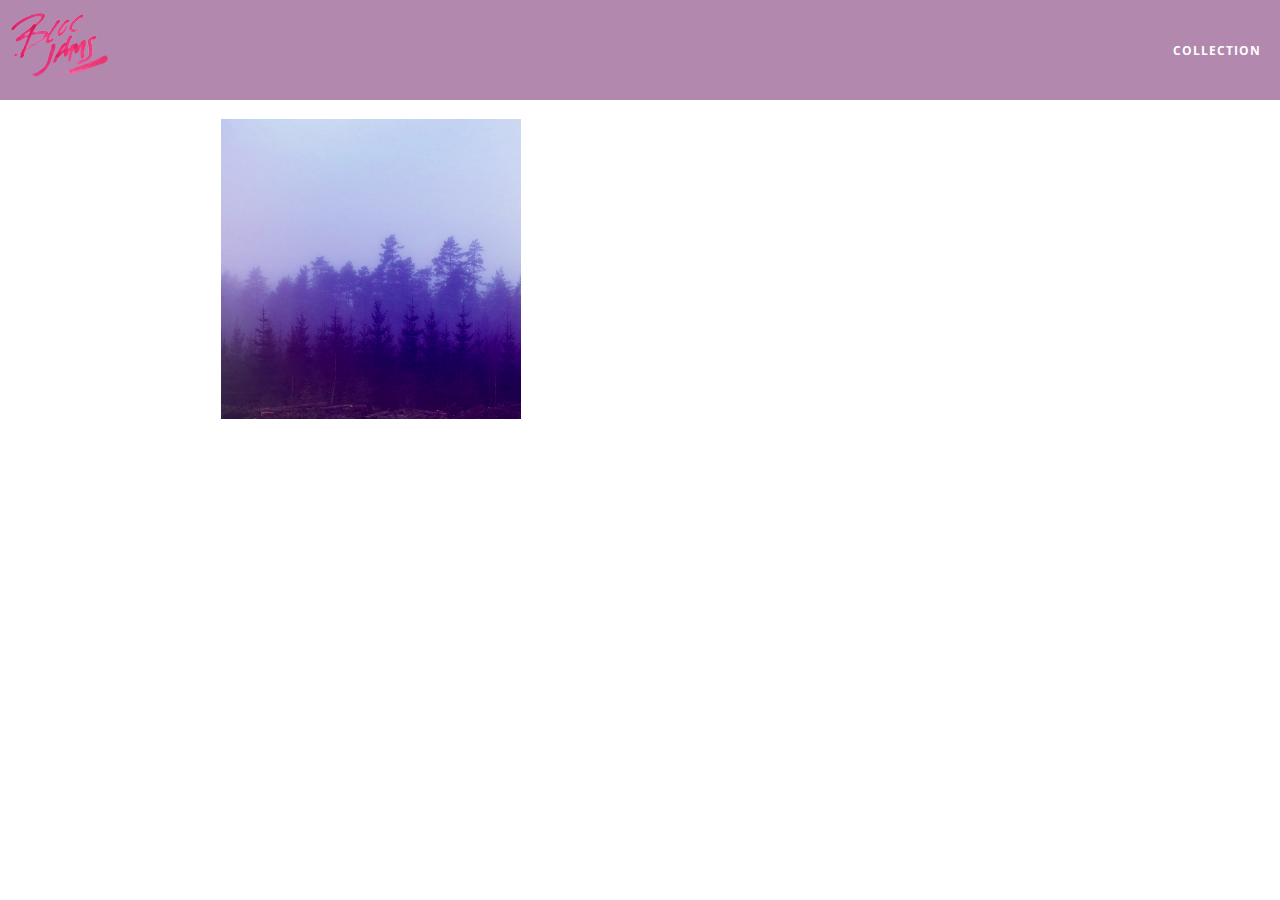
==== album.html @ ec7986e0 "album view checkpoint" ====
<!DOCTYPE html>
<html>
  <head>
    <title>Bloc Jams</title>
    <meta name="viewport" content="width=device-width, initial-scale=1">
    <link rel="stylesheet" type="text/css" href="http://fonts.googleapis.com/css?family=Open+Sans:400,800,600,700,300">
    <link rel="stylesheet" type="text/css" href="http://code.ionicframework.com/ionicons/2.0.1/css/ionicons.min.css">
    <link rel="stylesheet" type="text/css" href="styles/normalize.css">
    <link rel="stylesheet" type="text/css" href="styles/main.css">
    <link rel="stylesheet" type="text/css" href="styles/album.css">
  </head>
    <body class="album">
        
        <nav class="navbar">
            <a href="index.html" class="logo">
                <img src="assets/images/bloc_jams_logo.png" alt="bloc jams logo">
            </a>
            <div class="links-container">
                <a href="collection.html" class="navbar-link">collection</a>
            </div>
        </nav>
        
        <main class="album-view container narrow">
            <section class="clearfix">
                <div class="column half">
                    <img src="assets/images/album_covers/01.png" class="album-cover-art"> 
                </div>
                <div class="album-view-details column half">
                    <h2 class="album-view-title">The Colors</h2>
                    <h3 class="album-view-artist">Pablo Picasso</h3>
                    <h5 class="album-view-release-info">1909 Spanish Records</h5>
                </div>
            </section>
            
            <table class="album-view-song-list">
                <tr class="album-view-song-item">
                    <td class="song-item-number">1</td>
                    <td class="song-item-title">Blue</td>
                    <td class="song-item-duration">X:XX</td>
                </tr>
                <tr class="album-view-song-item">
                    <td class="song-item-number">2</td>
                    <td class="song-item-title">Red</td>
                    <td class="song-item-duration">X:XX</td>
                </tr>
                <tr class="album-view-song-item">
                    <td class="song-item-number">3</td>
                    <td class="song-item-title">Green</td>
                    <td class="song-item-duration">X:XX</td>
                </tr>
                <tr class="album-view-song-item">
                    <td class="song-item-number">4</td>
                    <td class="song-item-title">Purple</td>
                    <td class="song-item-duration">X:XX</td>
                </tr>
                <tr class="album-view-song-item">
                    <td class="song-item-number">5</td>
                    <td class="song-item-title">Black</td>
                    <td class="song-item-duration">X:XX</td>
                </tr>
            </table>
        </main>
        
    </body>
</html>
---- styles/main.css ----
*, *:before, *:after {
    -moz-box-sizing: border-box;
    -webkit-box-sizing: border-box;
    box-sizing: border-box;
}

html {
  height: 100%;
}

body {
  font-family: 'Open Sans';
  color: white;
  min-height: 100%;
}

.navbar {
  position: relative;
  padding: 0.5rem;
  background-color: rgba(101,18,95,0.5);
  z-index: 1;
}

.navbar.logo {
  position: relative;
  left: 2rem;
  cursor: pointer;
}

.navbar .links-container {
    display: table;
    position: absolute;
    top: 0;
    right: 0;
    height: 100px;
    color: white;
    text-decoration: none;
}

.links-container .navbar-link {
    display: table-cell;
    position: relative;
    height: 100%;
    padding-left: 1rem;
    padding-right: 1rem;
    vertical-align: middle;
    color: white;
    font-size: 0.625rem;
    letter-spacing: 0.05rem;
    font-weight: 700;
    text-transform: uppercase;
    text-decoration: none;
    cursor: pointer;
}

.links-container .navbar-link:hover {
    color: rgb(233,50,117);
}

.links-container .navbar-link:active {
    color: rgb(233, 50, 117);
    background-color: white;
}

.container {
    margin: 0 auto;
    max-width: 64rem;
}

.container.narrow {
    max-width: 56rem;
}

@media (min-width: 40rem) {
    html { font-size: 112%; }
}

@media (min-width: 64rem) {
    html { font-size: 120%;}

    .column {
        float: left;
        padding-left: 1rem;
        padding-right: 1rem;
    }
    
    .column.full { width: 100%; }
    .column.two-thirds { width: 66.7%; }
    .column.half { width: 50%; }
    .column.third { width: 33.3%; }
    .column.fourth { width: 25%; }
    .column.flow-opposite { float: right; }
}

.clearfix:before,
.clearfix:after {
    content: " ";
    display: table;
}

.clearfix:after {
    clear: both;
}
---- styles/album.css ----
body.album {
    background-image: url(../assets/images/blurred_backgrounds/blur_bg_3.jpg);
    background-repeat: no-repeat;
    background-attachment: fixed;
    background-position: center center;
    background-size: cover;
}

.album-cover-art {
    position: relative;
    left: 20%;
    margin-top: 1rem;
    width: 60%;
}

.album-view-details {
    position: relative;
    top: 1.5rem;
    padding: 1rem;
}

.album-view-details .album-view-title {
    font-weight: 300;
    font-size: 2rem;
}

.album-view-details .album-view-artist {
    font-weight: 300;
    font-size: 1.5rem;
}

.album-view-details .album-view-release-info {
    font-weight: 300;
    font-size: 0.75rem;
}
    
.album-view-song-list {
    width: 90%;
    margin: 1.5rem auto;
    font-weight: 300;
    font-size: 0.75em;
 }
    
.album-view-song-item {
    height: 3rem;
    border-bottom: 1px solid rgba(255,255,255,0.5);
}
    
.song-item-number {
    width: 5%;
}
    
.song-item-title {
    width: 85%;
}
    
.song-item-duration {
    width: 5%;
}
    
@media (max-width: 40rem) and (min-width: 20rem) {
	.album-view-details {
		text-align: center;
	}
	
	.album-view-title {
		margin-top: 0;
	}
}

@media (max-width: 64rem) and (min-width:20rem) {
	.album-view-song-list {
		position: relative;
		top: 1rem;
		width: 80%;
		margin: auto;
	}
}
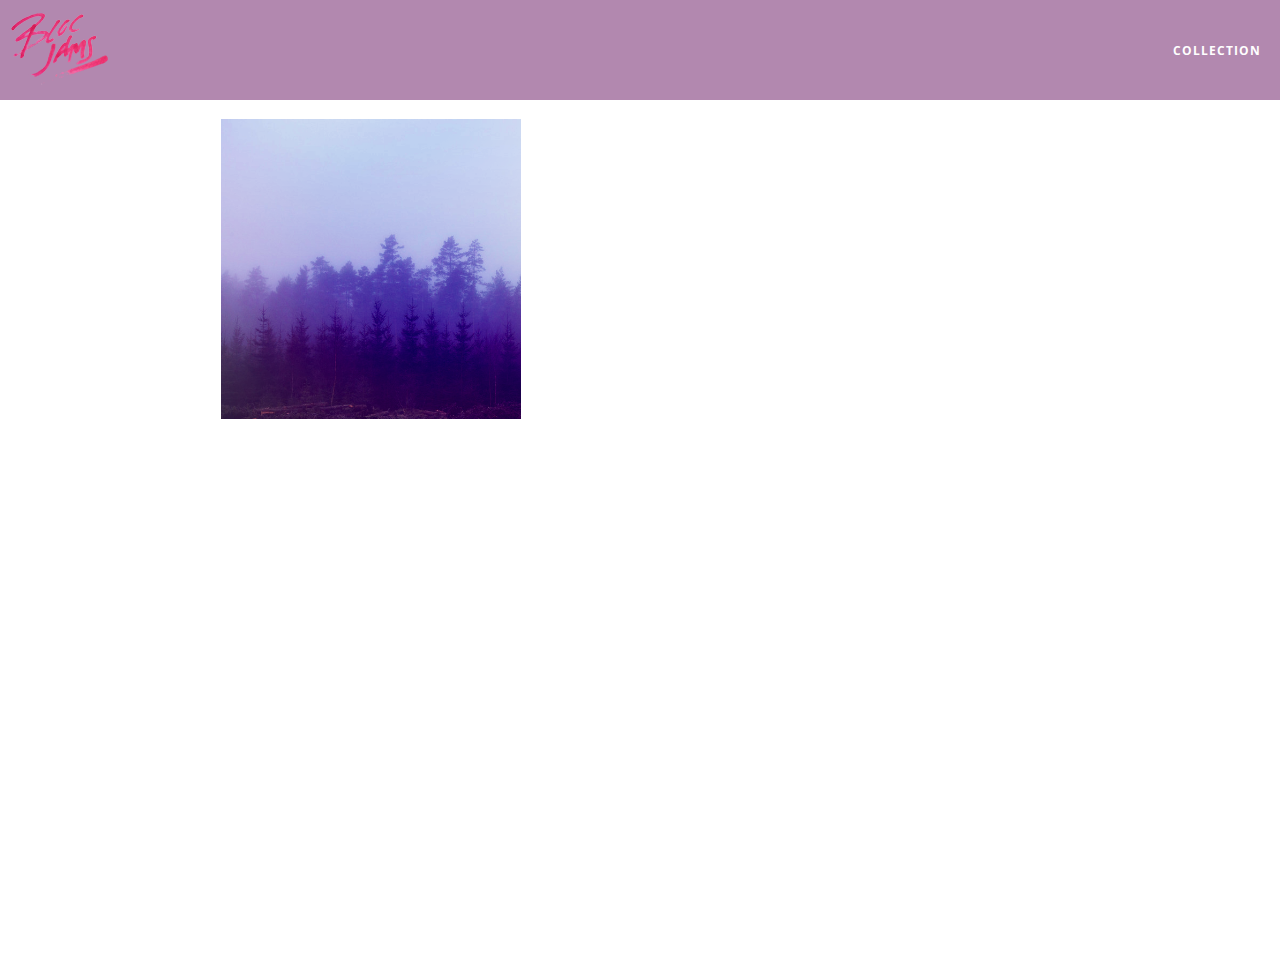
==== commit 644d64ad: "music-player-checkpoint" ====
--- a/album.html
+++ b/album.html
@@ -8,9 +8,9 @@
     <link rel="stylesheet" type="text/css" href="styles/normalize.css">
     <link rel="stylesheet" type="text/css" href="styles/main.css">
     <link rel="stylesheet" type="text/css" href="styles/album.css">
+	<link rel="stylesheet" type="text/css" href="styles/player_bar.css">
   </head>
     <body class="album">
-        
         <nav class="navbar">
             <a href="index.html" class="logo">
                 <img src="assets/images/bloc_jams_logo.png" alt="bloc jams logo">
@@ -19,11 +19,10 @@
                 <a href="collection.html" class="navbar-link">collection</a>
             </div>
         </nav>
-        
         <main class="album-view container narrow">
             <section class="clearfix">
                 <div class="column half">
-                    <img src="assets/images/album_covers/01.png" class="album-cover-art"> 
+                    <img src="assets/images/album_covers/01.png" class="album-cover-art">
                 </div>
                 <div class="album-view-details column half">
                     <h2 class="album-view-title">The Colors</h2>
@@ -31,35 +30,45 @@
                     <h5 class="album-view-release-info">1909 Spanish Records</h5>
                 </div>
             </section>
-            
             <table class="album-view-song-list">
-                <tr class="album-view-song-item">
-                    <td class="song-item-number">1</td>
-                    <td class="song-item-title">Blue</td>
-                    <td class="song-item-duration">X:XX</td>
-                </tr>
-                <tr class="album-view-song-item">
-                    <td class="song-item-number">2</td>
-                    <td class="song-item-title">Red</td>
-                    <td class="song-item-duration">X:XX</td>
-                </tr>
-                <tr class="album-view-song-item">
-                    <td class="song-item-number">3</td>
-                    <td class="song-item-title">Green</td>
-                    <td class="song-item-duration">X:XX</td>
-                </tr>
-                <tr class="album-view-song-item">
-                    <td class="song-item-number">4</td>
-                    <td class="song-item-title">Purple</td>
-                    <td class="song-item-duration">X:XX</td>
-                </tr>
-                <tr class="album-view-song-item">
-                    <td class="song-item-number">5</td>
-                    <td class="song-item-title">Black</td>
-                    <td class="song-item-duration">X:XX</td>
-                </tr>
+                
             </table>
         </main>
-        
+		<section class="player-bar">
+			<div class="container">
+				<div class="control-group main-controls">
+					<a class="previous">
+						<span class="ion-skip-backward"></span>
+					</a>
+					<a class="play-pause">
+						<span class="ion-play"></span>
+					</a>
+					<a class="next">
+						<span class="ion-skip-forward"></span>
+					</a>
+				</div>
+				<div class="control-group currently-playing">
+					<h2 class="song-name">Koni's jam</h2>
+					<h2 class="artist-song-mobile">Koni's jam - Koni</h2>
+					<h3 class="artist-name">Koni</h3>
+					<div class="seek-control">
+						<div class="seek-bar">
+							<div class="fill"></div>
+							<div class="thumb"></div>
+						</div>
+						<div class="current-time">2:30</div>
+						<div class="total-time">4:45</div>
+					</div>
+				</div>
+				<div class="control-group volume">
+					<span class="ion-volume-high icon"></span>
+					<div class="seek-bar">
+						<div class="fill"></div>
+						<div class="thumb"></div>
+					</div>
+				</div>
+			</div>
+		</section>
+		<script src="scripts/album.js"></script>
     </body>
-</html>+</html>
--- a/styles/album.css
+++ b/styles/album.css
@@ -4,6 +4,7 @@
     background-attachment: fixed;
     background-position: center center;
     background-size: cover;
+	padding-bottom: 200px;
 }
 
 .album-cover-art {
@@ -48,6 +49,7 @@
     
 .song-item-number {
     width: 5%;
+	min-width: 30px;
 }
     
 .song-item-title {
@@ -57,6 +59,32 @@
 .song-item-duration {
     width: 5%;
 }
+
+.album-song-button {
+	text-align: center;
+	font-size: 14px;
+	background-color: white;
+	color: rgb(210, 40, 123);
+	border-radius: 50% 50%;
+	display: inline-block;
+	width: 28px;
+	height: 28px;
+}
+
+.album-song-button:hover {
+	cursor: pointer;
+	color: white;
+	background-color: rgb(210, 40, 123);
+}
+
+.album-song-button span {
+	line-height: 28px;
+}
+
+.album-song-button .fa-play {
+	padding-left: 5px;
+}
+
     
 @media (max-width: 40rem) and (min-width: 20rem) {
 	.album-view-details {
--- a/styles/player_bar.css
+++ b/styles/player_bar.css
@@ -0,0 +1,184 @@
+.player-bar {
+	position: fixed;
+	bottom: 0;
+	left: 0;
+	right: 0;
+	height: 150px;
+	background: rgba(255, 255, 255, 0.3);
+	z-index: 100;
+}
+
+.player-bar a {
+	font-size: 1.1rem;
+	vertical-align: middle;
+}
+
+.player-bar a,
+.player-bar a:hover {
+	color: white;
+	cursor: pointer;
+	text-decoration: none;
+}
+
+.player-bar .container {
+	display: table;
+	padding: 0;
+	width: 90%;
+	min-height: 100%;
+}
+
+.player-bar .control-group {
+	display: table-cell;
+	vertical-align: middle;
+}
+
+.player-bar .main-controls {
+	width: 25%;
+	text-align: left;
+	padding-right: 1rem;
+}
+
+.player-bar .main-controls .previous {
+	margin-right: 16.5%;
+}
+
+.player-bar .main-controls .play-pause {
+	margin-right: 15%;
+	font-size: 1.6rem;
+}
+
+.player-bar .currently-playing {
+	width: 50%;
+	text-align: center;
+	position: relative;
+}
+
+.player-bar .currently-playing .song-name,
+.player-bar .currently-playing .artist-name,
+.player-bar .currently-playing .artist-song-mobile {
+	text-align: center;
+	font-size: 0.75rem;
+	margin: 0;
+	position: absolute;
+	width: 100%;
+	font-weight: 300;
+}
+
+.player-bar .currently-playing .song-name,
+.player-bar .currently-playing .artist-song-mobile {
+	top: 1.1rem;
+}
+
+.player-bar .currently-playing .artist-name {
+	bottom: 1.1rem;
+}
+
+.player-bar .currently-playing .artist-song-mobile {
+	display: none;
+}
+
+.seek-control {
+	position: relative;
+	font-size: 0.8rem;
+}
+
+.seek-control .current-time {
+	position: absolute;
+	top: 0.5rem;
+}
+
+.seek-control .total-time {
+	position: absolute;
+	right: 0;
+	top: 0.5rem;
+}
+
+.seek-bar {
+	height: 0.25rem;
+	background: rgba(255, 255, 255, 0.3);
+	border-radius: 2px;
+	position: relative;
+	cursor: pointer;
+}
+
+.seek-bar .fill {
+	background: white;
+	width: 36%;
+	height: 0.25rem;
+	border-radius: 2px;
+}
+
+.seek-bar .thumb {
+	position: absolute;
+	height: 0.5rem;
+	width: 0.5rem;
+	background: white;
+	left: 36%;
+	top: 50%;
+	margin-left: -0.25rem;
+	margin-top: -0.25rem;
+	border-radius: 50%;
+	cursor: pointer;
+	-webkit-transition: all 100ms ease-in-out;
+	   -moz-transition: all 100ms ease-in-out;
+			transition: all 100ms ease-in-out;
+}
+
+.seek-bar:hover .thumb {
+	width: 1.1rem;
+	height: 1.1rem;
+	margin-top: -0.5;
+	margin-left: -0.5rem;
+}
+
+.player-bar .volume {
+	width: 25%;
+	text-align: right; 
+}
+
+.player-bar .volume .icon {
+     font-size: 1.1rem;
+     display: inline-block;
+     vertical-align: middle;
+ }
+ 
+ .player-bar .volume .seek-bar {
+     display: inline-block;
+     width: 5.75rem;
+     vertical-align: middle;
+ }
+
+@media (max-width: 40rem) {
+     .player-bar {
+         padding: 1rem;
+         background: rgba(0,0,0,0.6);
+     }
+ 
+     .player-bar .main-controls,
+     .player-bar .currently-playing,
+     .player-bar .volume {
+         display: block;
+         margin: 0 auto;
+         padding: 0;
+         width: 100%;
+         text-align: center;
+     }
+     
+     .player-bar .main-controls,
+     .player-bar .volume {
+         min-height: 3.5rem;
+     }
+     
+     .player-bar .currently-playing {
+         min-height: 2.5rem;
+     }
+      
+     .player-bar .artist-name,
+     .player-bar .song-name {
+         display: none;
+     }
+ 
+     .player-bar .artist-song-mobile {
+         display: block;
+     }
+ }